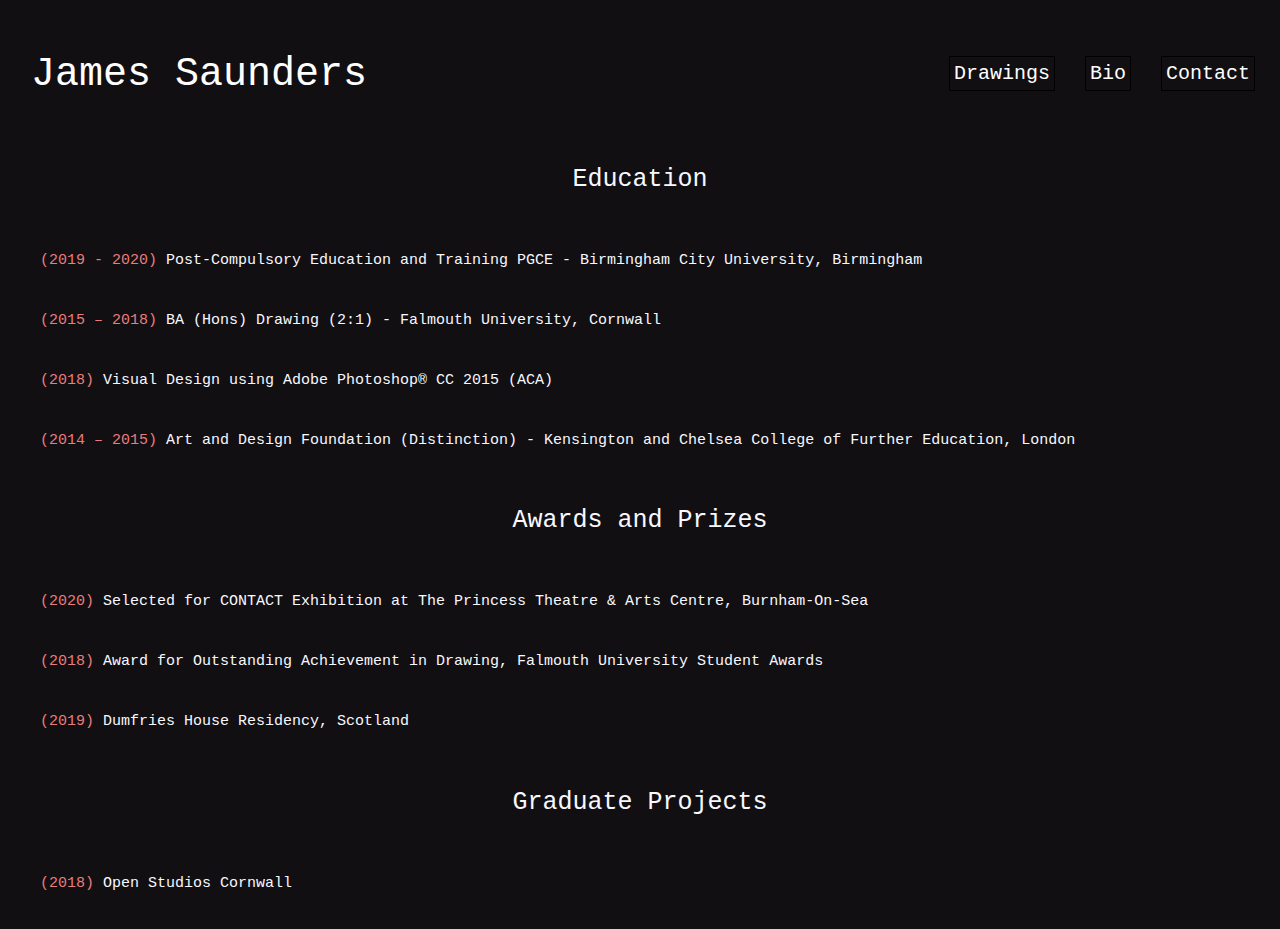
==== bio.html @ 597020ec "Add html files as well as images for my website" ====
<!DOCTYPE html>
<html>
<head>
	<title> James Saunders - Bio </title>
	<link rel="stylesheet" type="text/css" href="stylesheet.css">
	<meta name="viewport" content="width=device-width, initial-scale=1.0">
</head>

<body>
	<h1>
		<div id="header">
			<a href="index.html" id="logo">James Saunders</a>
			<div id="header-right">
				<a href="index.html";> Drawings </a>
				<a href="bio.html";> Bio </a>
				<a href="contact.html";> Contact </a>
			</div>
	    </div> 
	</h1>

	<h2> Education </h2>
	<p> 
		<span style="color:rgb(233, 124, 124);">(2019 - 2020) </span>  Post-Compulsory Education and Training  PGCE - Birmingham City University, Birmingham <br>
		<span style="color:rgb(233, 124, 124);">(2015 – 2018) </span>  BA (Hons) Drawing (2:1)  - Falmouth University, Cornwall <br>
		<span style="color:rgb(233, 124, 124);">(2018)</span>  Visual Design using Adobe Photoshop® CC 2015 (ACA) <br>
		<span style="color:rgb(233, 124, 124);">(2014 – 2015)</span>  Art and Design Foundation (Distinction)  - Kensington and Chelsea College of Further Education, London  </p>
	
	<h2>Awards and Prizes</h2>
	<p> <span style="color:rgb(233, 124, 124);">(2020)</span> Selected for CONTACT Exhibition at The Princess Theatre & Arts Centre, Burnham-On-Sea <br>
		<span style="color:rgb(233, 124, 124);">(2018)</span> Award for Outstanding Achievement in Drawing, Falmouth University Student Awards <br>
		<span style="color:rgb(233, 124, 124);">(2019)</span> Dumfries House Residency, Scotland</p>
	
	<h2> Graduate Projects </h2>
	<p> <span style="color:rgb(233, 124, 124);">(2018)</span> Open Studios Cornwall </p> 

</body>
</html>
---- stylesheet.css ----
body {
	background-color:#110f12;
	margin: 0;
	font-family: 'Courier New', Courier, monospace; 
}

#header {
	overflow: hidden;
	padding: 20px 10px;
}

#header a{
	float: left;
  	color: rgb(255, 255, 255);
	text-align: center;
 	padding: 20px;
	text-decoration: none;
	font-size: 18px; 
	line-height: 25px;
	border-radius: 4px;
}

#header #logo {
	font-size: 40px;
	font-weight: normal;
	color: white;
	border: 1px solid #110f12;

}

#header-right a{
	font-size: 20px;
	color: white;
	outline: 1px solid black;
    outline-offset: -16px;
	transition: 2s;
}

#header-right a:visited{
	color:white;
}

#header-right a:hover {
	color: white;
	outline: 1px solid white;
    outline-offset: -16px;
  }

#header-right a:active {
	font-weight: 700;
  }

  #header-right {
	float: right;
	font-weight: normal;
}

h2 {
	
	font-family:'Courier New', Courier, monospace; 
	font-size: 25px; 
	font-style: bold; 
	font-variant: normal; 
	font-weight: 500; 
	line-height: 60px; 
	text-align: center;
	margin-left: 40px;
	margin-right: 40px;
	animation-name: fadein;
	-moz-animation-name: fadein;
	animation-duration: 4s;
	color: #F8F8FF  
}
	
#wrapper {
	text-align: center;
}

p {
	font-family:'Courier New', Courier, monospace;
	font-size: 15px; 
	font-style: normal; 
	font-variant: normal; 
	font-weight: 500; 
	line-height: 60px; 
	text-align: left;
	margin-left: 40px;
	margin-right: 40px;
	animation-name: fadein;
	-moz-animation-name: fadein;
	animation-duration: 5s;
	color: #F8F8FF 
}

#gallery {
	line-height:0;
	-webkit-column-count:5; /* split it into 5 columns */
	-webkit-column-gap:15px; /* give it a 5px gap between columns */
	-moz-column-count:5;
	-moz-column-gap:15px;
	column-count:5;
	column-gap:15px;
	margin-top: 100px;
	margin-right: 100px;
	margin-left: 100px;
	animation-name: fadein;
	-moz-animation-name: fadein;
	animation-duration: 5s;
 }

 #gallery img {
	width: 100% !important;
	height: auto !important;
	margin-bottom:15px; /* to match column gap */
	transition: 1s;
 }

 #gallery img:hover {
	 transform: scale(0.98);
 }

 @media (max-width: 1200px) {
	#gallery {
	 -moz-column-count:    4;
	 -webkit-column-count: 4;
	 column-count:         4;
	 margin-top: 30px;
	 margin-right: 30px;
	 margin-left: 30px;
	}
 }

 @media (max-width: 1000px) {
	#gallery {
	 -moz-column-count:    3;
	 -webkit-column-count: 3;
	 column-count:         3;
	 margin-top: 20px;
	 margin-right: 20px;
	 margin-left: 20px;
	}
 }

 @media (max-width: 800px) {
	#header a {
		float: none;
		display: block;
		text-align: center;
	}
	  
	#header-right {
		float: none;
		text-align:center;
		
	}
	
	#gallery {
	 -moz-column-count:    2;
	 -webkit-column-count: 2;
	 column-count:         2;
	 margin-top: 20px;
	 margin-right: 20px;
	 margin-left: 20px;
	}

	h2 {
	
		font-family:'Courier New', Courier, monospace; 
		font-size: 20px; 
		font-style: bold; 
		font-variant: normal; 
		font-weight: 500; 
		line-height: 30px; 
		text-align: left;
		color: #F8F8FF  
	}

	p {	
	font-family:'Courier New', Courier, monospace; 
	font-size: 15px; 
	font-style: bold; 
	font-variant: normal; 
	font-weight: 500; 
	line-height: 30px; 
	text-align: left;
	color: #F8F8FF  
 	}
 }

 @media (max-width: 400px) {
	#header #logo{
	font-size: 40px;
	font-weight: normal;
	color: white;
	line-height: 50px;	
	}

	#gallery {
	 -moz-column-count:    1;
	 -webkit-column-count: 1;
	 column-count:         1;
	 margin-top: 20px;
	 margin-right: 20px;
	 margin-left: 20px;
	}

 }

 #darkbox { 
	 position:absolute;	
	 top:0; 
	 left:0; 
	 background-color:#333; 
	 overflow: hidden; 
	 text-align:center; 
}

 .darkboximg { 
	 padding:5% 5% 2% 5%; 
}

 .fullsizelink { 
	 margin-bottom:2rem; 
}

 .fullsizelink a { 
	 color:white; 
}


@keyframes fadein {
	0%   {opacity: 0.0;}
	100% {opacity: 1.0;}
  }
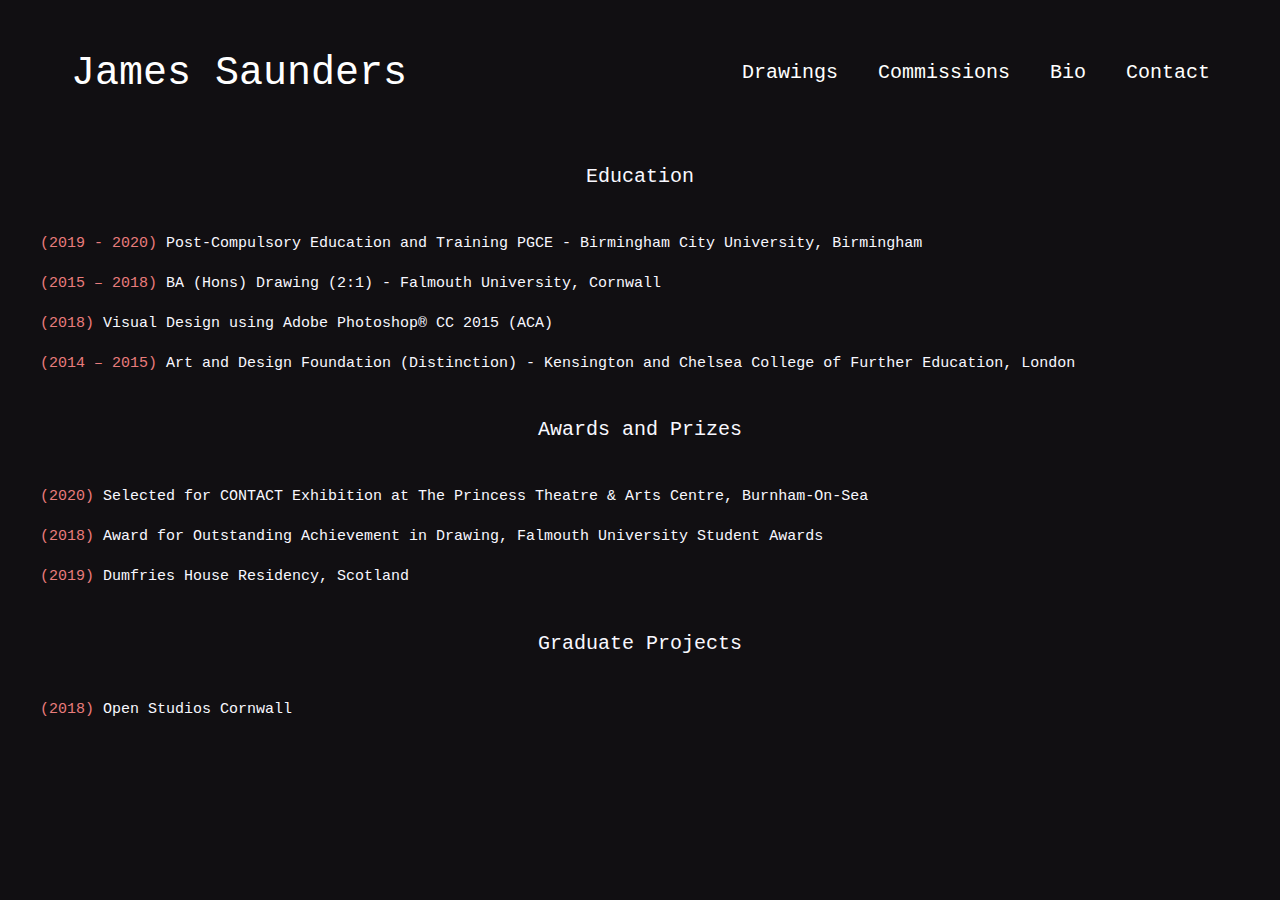
==== commit 7add6a43: "Commissions page" ====
--- a/bio.html
+++ b/bio.html
@@ -4,6 +4,16 @@
 	<title> James Saunders - Bio </title>
 	<link rel="stylesheet" type="text/css" href="stylesheet.css">
 	<meta name="viewport" content="width=device-width, initial-scale=1.0">
+	<!-- Global site tag (gtag.js) - Google Analytics -->
+    <script async src="https://www.googletagmanager.com/gtag/js?id=UA-231746152-1">
+    </script>
+    <script>
+         window.dataLayer = window.dataLayer || [];
+         function gtag(){dataLayer.push(arguments);}
+         gtag('js', new Date());
+
+         gtag('config', 'UA-231746152-1');
+    </script>
 </head>
 
 <body>
@@ -12,6 +22,7 @@
 			<a href="index.html" id="logo">James Saunders</a>
 			<div id="header-right">
 				<a href="index.html";> Drawings </a>
+				<a href="commissions.html";> Commissions </a>
 				<a href="bio.html";> Bio </a>
 				<a href="contact.html";> Contact </a>
 			</div>
--- a/stylesheet.css
+++ b/stylesheet.css
@@ -1,4 +1,6 @@
-
+* {
+	box-sizing: border-box;
+  }
 
 body {
 	background-color:#110f12;
@@ -9,6 +11,7 @@
 #header {
 	overflow: hidden;
 	padding: 20px 10px;
+	line-height: 100px;
 }
 
 #header a{
@@ -33,7 +36,7 @@
 #header-right a{
 	font-size: 20px;
 	color: white;
-	outline: 1px solid black;
+	outline: 1px solid #110f12;
     outline-offset: -16px;
 	transition: 2s;
 }
@@ -57,10 +60,27 @@
 	font-weight: normal;
 }
 
+h1 {
+	
+	font-family:'Courier New', Courier, monospace; 
+	font-size: 30px; 
+	font-style: bold; 
+	font-variant: normal; 
+	font-weight: 500; 
+	line-height: 60px; 
+	text-align: center;
+	margin-left: 40px;
+	margin-right: 40px;
+	animation-name: fadein;
+	-moz-animation-name: fadein;
+	animation-duration: 4s;
+	color: #F8F8FF  
+}
+
 h2 {
 	
 	font-family:'Courier New', Courier, monospace; 
-	font-size: 25px; 
+	font-size: 20px; 
 	font-style: bold; 
 	font-variant: normal; 
 	font-weight: 500; 
@@ -84,7 +104,7 @@
 	font-style: normal; 
 	font-variant: normal; 
 	font-weight: 500; 
-	line-height: 60px; 
+	line-height: 40px; 
 	text-align: left;
 	margin-left: 40px;
 	margin-right: 40px;
@@ -92,6 +112,25 @@
 	-moz-animation-name: fadein;
 	animation-duration: 5s;
 	color: #F8F8FF 
+}
+
+.comcolumn {
+	float: left;
+	width: 50%;
+	padding: 10px;
+}
+#cominfo{
+	margin-left:200px;
+}
+
+#priceguide{
+	text-align: center;
+}
+
+.row:after {
+	content: "";
+	display: table;
+	clear: both;
 }
 
 #gallery {
@@ -130,6 +169,10 @@
 	 margin-right: 30px;
 	 margin-left: 30px;
 	}
+	#cominfo{
+		margin-left:100px;
+	}
+	  
  }
 
  @media (max-width: 1000px) {
@@ -141,6 +184,10 @@
 	 margin-right: 20px;
 	 margin-left: 20px;
 	}
+	#cominfo{
+		margin: left 50px;
+		text-align: center;
+	}
  }
 
  @media (max-width: 800px) {
@@ -148,6 +195,13 @@
 		float: none;
 		display: block;
 		text-align: center;
+		line-height: 50px;	
+	}
+	.comcolumn{
+		width: 100%;
+	}
+	#cominfo{
+		margin-left:0px;
 	}
 	  
 	#header-right {
@@ -205,7 +259,6 @@
 	 margin-right: 20px;
 	 margin-left: 20px;
 	}
-
  }
 
  #darkbox { 
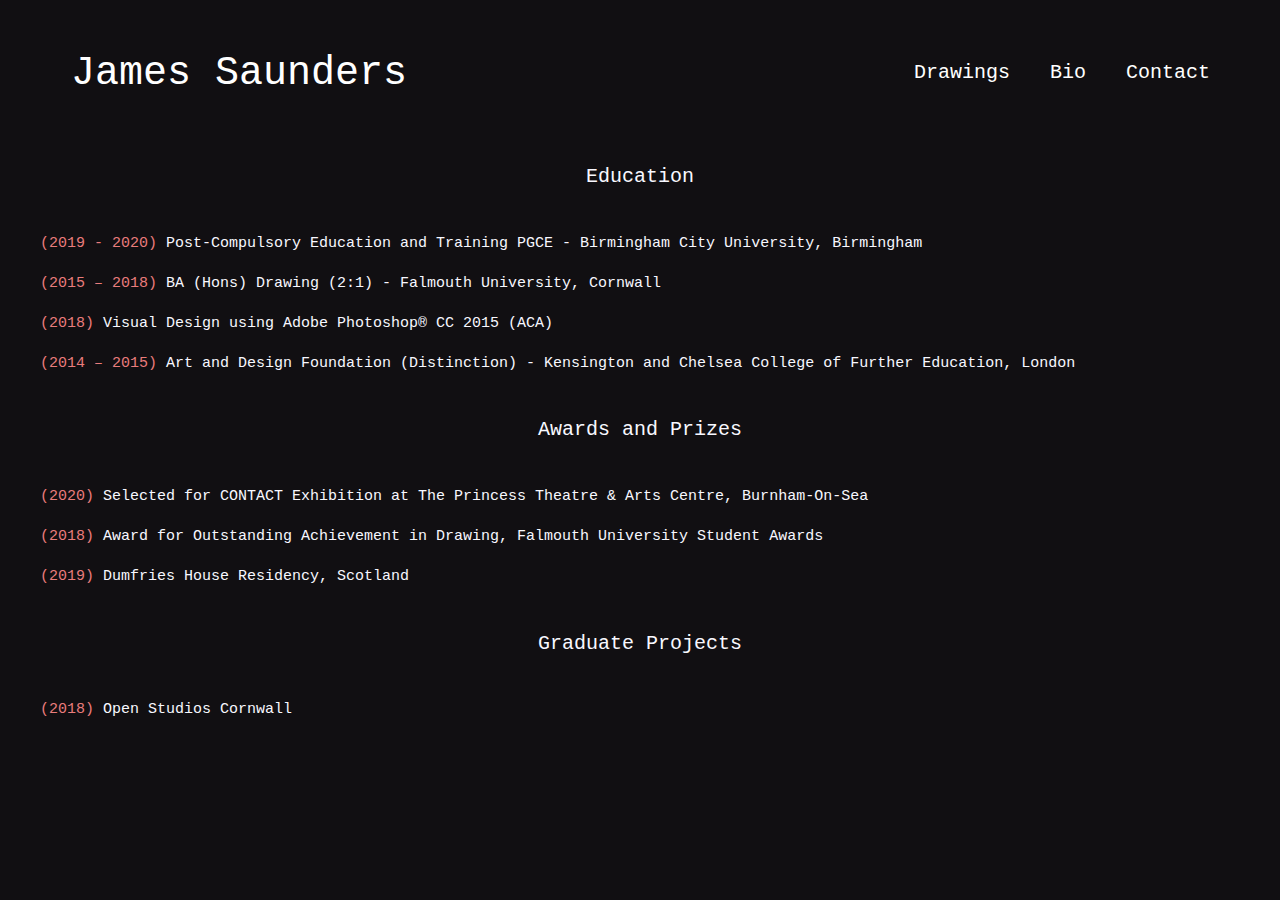
==== commit 488ff0e5: "Deleted Comisisons from header" ====
--- a/bio.html
+++ b/bio.html
@@ -1,48 +1,47 @@
-<!DOCTYPE html>
-<html>
-<head>
-	<title> James Saunders - Bio </title>
-	<link rel="stylesheet" type="text/css" href="stylesheet.css">
-	<meta name="viewport" content="width=device-width, initial-scale=1.0">
-	<!-- Global site tag (gtag.js) - Google Analytics -->
-    <script async src="https://www.googletagmanager.com/gtag/js?id=UA-231746152-1">
-    </script>
-    <script>
-         window.dataLayer = window.dataLayer || [];
-         function gtag(){dataLayer.push(arguments);}
-         gtag('js', new Date());
-
-         gtag('config', 'UA-231746152-1');
-    </script>
-</head>
-
-<body>
-	<h1>
-		<div id="header">
-			<a href="index.html" id="logo">James Saunders</a>
-			<div id="header-right">
-				<a href="index.html";> Drawings </a>
-				<a href="commissions.html";> Commissions </a>
-				<a href="bio.html";> Bio </a>
-				<a href="contact.html";> Contact </a>
-			</div>
-	    </div> 
-	</h1>
-
-	<h2> Education </h2>
-	<p> 
-		<span style="color:rgb(233, 124, 124);">(2019 - 2020) </span>  Post-Compulsory Education and Training  PGCE - Birmingham City University, Birmingham <br>
-		<span style="color:rgb(233, 124, 124);">(2015 – 2018) </span>  BA (Hons) Drawing (2:1)  - Falmouth University, Cornwall <br>
-		<span style="color:rgb(233, 124, 124);">(2018)</span>  Visual Design using Adobe Photoshop® CC 2015 (ACA) <br>
-		<span style="color:rgb(233, 124, 124);">(2014 – 2015)</span>  Art and Design Foundation (Distinction)  - Kensington and Chelsea College of Further Education, London  </p>
-	
-	<h2>Awards and Prizes</h2>
-	<p> <span style="color:rgb(233, 124, 124);">(2020)</span> Selected for CONTACT Exhibition at The Princess Theatre & Arts Centre, Burnham-On-Sea <br>
-		<span style="color:rgb(233, 124, 124);">(2018)</span> Award for Outstanding Achievement in Drawing, Falmouth University Student Awards <br>
-		<span style="color:rgb(233, 124, 124);">(2019)</span> Dumfries House Residency, Scotland</p>
-	
-	<h2> Graduate Projects </h2>
-	<p> <span style="color:rgb(233, 124, 124);">(2018)</span> Open Studios Cornwall </p> 
-
-</body>
+<!DOCTYPE html>
+<html>
+<head>
+	<title> James Saunders - Bio </title>
+	<link rel="stylesheet" type="text/css" href="stylesheet.css">
+	<meta name="viewport" content="width=device-width, initial-scale=1.0">
+	<!-- Global site tag (gtag.js) - Google Analytics -->
+    <script async src="https://www.googletagmanager.com/gtag/js?id=G-BGDJBBH9MQ">
+    </script>
+    <script>
+         window.dataLayer = window.dataLayer || [];
+         function gtag(){dataLayer.push(arguments);}
+         gtag('js', new Date());
+
+         gtag('config', 'G-BGDJBBH9MQ');
+    </script>
+</head>
+
+<body>
+	<h1>
+		<div id="header">
+			<a href="index.html" id="logo">James Saunders</a>
+			<div id="header-right">
+				<a href="index.html";> Drawings </a>
+				<a href="bio.html";> Bio </a>
+				<a href="contact.html";> Contact </a>
+			</div>
+	    </div> 
+	</h1>
+
+	<h2> Education </h2>
+	<p> 
+		<span style="color:rgb(233, 124, 124);">(2019 - 2020) </span>  Post-Compulsory Education and Training  PGCE - Birmingham City University, Birmingham <br>
+		<span style="color:rgb(233, 124, 124);">(2015 – 2018) </span>  BA (Hons) Drawing (2:1)  - Falmouth University, Cornwall <br>
+		<span style="color:rgb(233, 124, 124);">(2018)</span>  Visual Design using Adobe Photoshop® CC 2015 (ACA) <br>
+		<span style="color:rgb(233, 124, 124);">(2014 – 2015)</span>  Art and Design Foundation (Distinction)  - Kensington and Chelsea College of Further Education, London  </p>
+	
+	<h2>Awards and Prizes</h2>
+	<p> <span style="color:rgb(233, 124, 124);">(2020)</span> Selected for CONTACT Exhibition at The Princess Theatre & Arts Centre, Burnham-On-Sea <br>
+		<span style="color:rgb(233, 124, 124);">(2018)</span> Award for Outstanding Achievement in Drawing, Falmouth University Student Awards <br>
+		<span style="color:rgb(233, 124, 124);">(2019)</span> Dumfries House Residency, Scotland</p>
+	
+	<h2> Graduate Projects </h2>
+	<p> <span style="color:rgb(233, 124, 124);">(2018)</span> Open Studios Cornwall </p> 
+
+</body>
 </html>--- a/stylesheet.css
+++ b/stylesheet.css
@@ -261,28 +261,6 @@
 	}
  }
 
- #darkbox { 
-	 position:absolute;	
-	 top:0; 
-	 left:0; 
-	 background-color:#333; 
-	 overflow: hidden; 
-	 text-align:center; 
-}
-
- .darkboximg { 
-	 padding:5% 5% 2% 5%; 
-}
-
- .fullsizelink { 
-	 margin-bottom:2rem; 
-}
-
- .fullsizelink a { 
-	 color:white; 
-}
-
-
 @keyframes fadein {
 	0%   {opacity: 0.0;}
 	100% {opacity: 1.0;}
